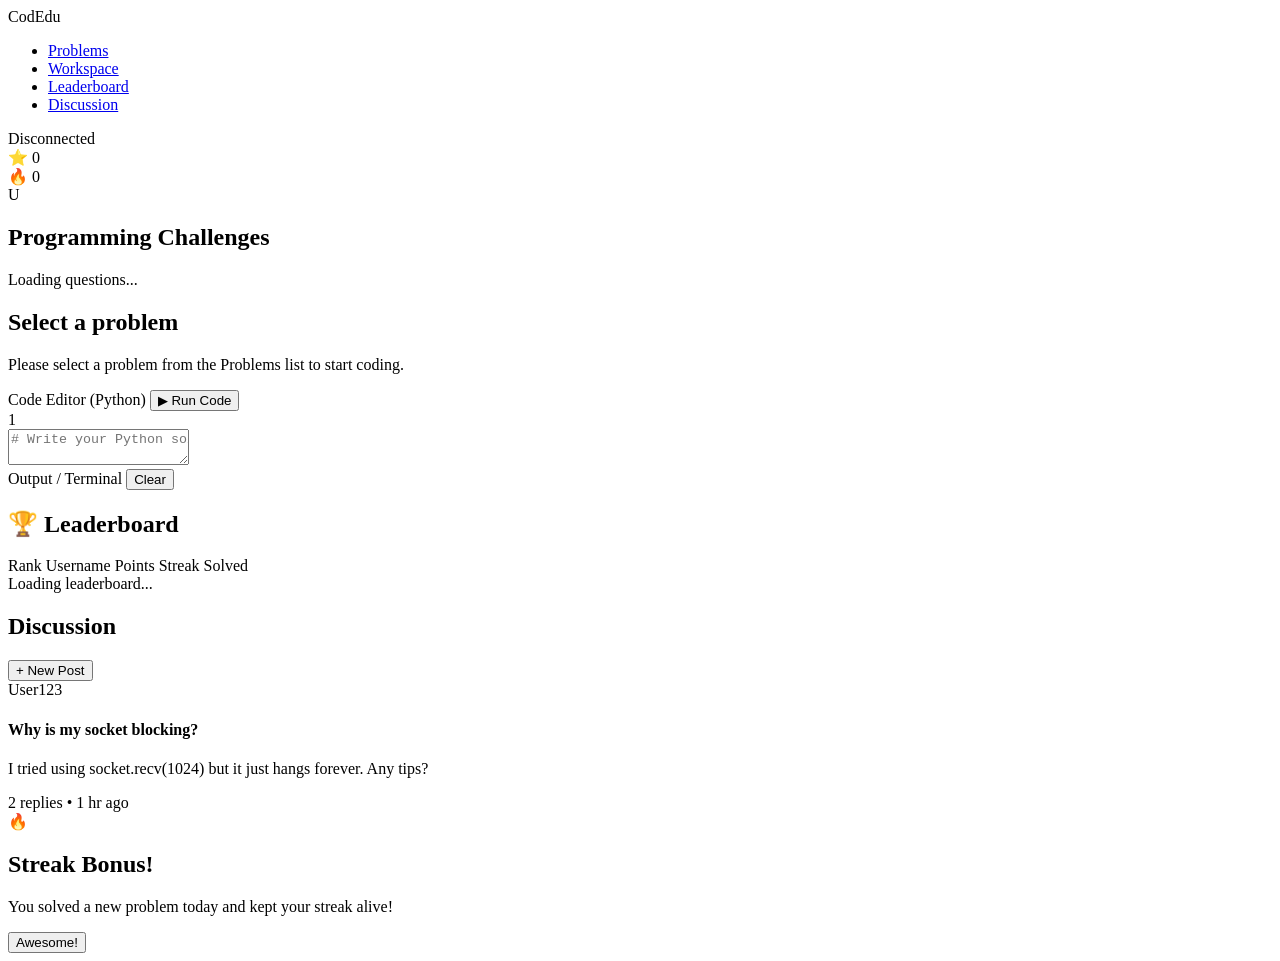
==== public/index.html @ 70a7ae1c "feat: complete competitive programming backend refactoring and fix leetcode descriptions" ====
<!DOCTYPE html>
<html lang="en">
<head>
    <meta charset="UTF-8">
    <meta name="viewport" content="width=device-width, initial-scale=1.0">
    <meta name="description" content="CodEdu — Interactive competitive programming platform with real-time code evaluation, gamification, and live leaderboard.">
    <meta name="theme-color" content="#09090b">
    <title>CodEdu — Interactive Programming Platform</title>
    <link rel="stylesheet" href="/css/style.css">
    <link href="https://fonts.googleapis.com/css2?family=Outfit:wght@300;400;500;600;700&display=swap" rel="stylesheet">
    <link href="https://fonts.googleapis.com/css2?family=Fira+Code:wght@400;500&display=swap" rel="stylesheet">
</head>
<body>
    <nav class="navbar" id="navbar">
        <div class="logo">CodEdu</div>
        <ul class="nav-links">
            <li><a href="#" class="active" data-view="problems" onclick="switchView('problems')">Problems</a></li>
            <li><a href="#" data-view="workspace" onclick="switchView('workspace')">Workspace</a></li>
            <li><a href="#" data-view="leaderboard" onclick="switchView('leaderboard')">Leaderboard</a></li>
            <li><a href="#" data-view="discussion" onclick="switchView('discussion')">Discussion</a></li>
        </ul>
        <div class="user-profile">
            <div class="connection-indicator" id="connection-indicator">
                <span class="connection-dot disconnected" id="connection-status"></span>
                <span class="connection-tooltip" id="connection-tooltip">Disconnected</span>
            </div>

            <div class="points-indicator" id="points-counter">
                <span class="points-icon">⭐</span>
                <span id="points-value">0</span>
            </div>

            <div class="streak-indicator" id="streak-counter">
                <span class="streak-icon">🔥</span>
                <span id="streak-value">0</span>
            </div>

            <div class="avatar">U</div>
        </div>
    </nav>

    <main id="main-content">
        <section id="view-problems" class="view active-view">
            <div class="container">
                <h1>Programming Challenges</h1>
                <div class="problem-list" id="problem-list-container">
                    <div class="loading-state">Loading questions...</div>
                </div>
            </div>
        </section>

        <section id="view-workspace" class="view">
            <div class="split-screen">
                <div class="panel left-panel">
                    <div class="panel-header" id="workspace-header">
                        <h2 id="workspace-title">Select a problem</h2>
                        <span id="workspace-difficulty" class="difficulty easy" style="display:none;"></span>
                    </div>
                    <div class="panel-content" id="workspace-content">
                        <p class="empty-state">Please select a problem from the Problems list to start coding.</p>
                    </div>
                </div>

                <div class="panel right-panel">
                    <div class="editor-section">
                        <div class="panel-header">
                            <span>Code Editor (Python)</span>
                            <button class="run-btn" id="btn-run-code">▶ Run Code</button>
                        </div>
                        <div class="editor-container">
                            <div class="line-numbers" id="line-numbers">1</div>
                            <textarea class="code-editor" id="code-editor" spellcheck="false" wrap="off" placeholder="# Write your Python solution here..."></textarea>
                        </div>
                    </div>
                    <div class="terminal-section">
                        <div class="panel-header">
                            <span>Output / Terminal</span>
                            <button class="clear-btn" id="btn-clear-terminal" onclick="document.querySelector('.terminal-output').textContent=''">Clear</button>
                        </div>
                        <div class="terminal-output" id="terminal-output"></div>
                    </div>
                </div>
            </div>
        </section>

        <section id="view-leaderboard" class="view">
            <div class="container">
                <h1>🏆 Leaderboard</h1>
                <div class="leaderboard-header-row">
                    <span class="lb-rank">Rank</span>
                    <span class="lb-name">Username</span>
                    <span class="lb-points">Points</span>
                    <span class="lb-streak">Streak</span>
                    <span class="lb-solved">Solved</span>
                </div>
                <div id="leaderboard-list" class="leaderboard-list">
                    <div class="loading-state">Loading leaderboard...</div>
                </div>
            </div>
        </section>

        <section id="view-discussion" class="view">
            <div class="container">
                <div class="discussion-header">
                    <h2>Discussion</h2>
                    <button class="new-post-btn">+ New Post</button>
                </div>
                <div class="post-list">
                    <div class="post-card">
                        <div class="post-author">User123</div>
                        <div class="post-content">
                            <h4>Why is my socket blocking?</h4>
                            <p>I tried using socket.recv(1024) but it just hangs forever. Any tips?</p>
                        </div>
                        <div class="post-meta">2 replies • 1 hr ago</div>
                    </div>
                </div>
            </div>
        </section>
    </main>

    <div class="streak-modal" id="streak-modal">
        <div class="streak-modal-content">
            <div class="streak-modal-icon">🔥</div>
            <h2>Streak Bonus!</h2>
            <p>You solved a new problem today and kept your streak alive!</p>
            <p id="streak-modal-details" class="streak-modal-bonus"></p>
            <button class="streak-modal-btn" onclick="closeStreakModal()">Awesome!</button>
        </div>
    </div>

    <script src="/js/main.js"></script>
</body>
</html>
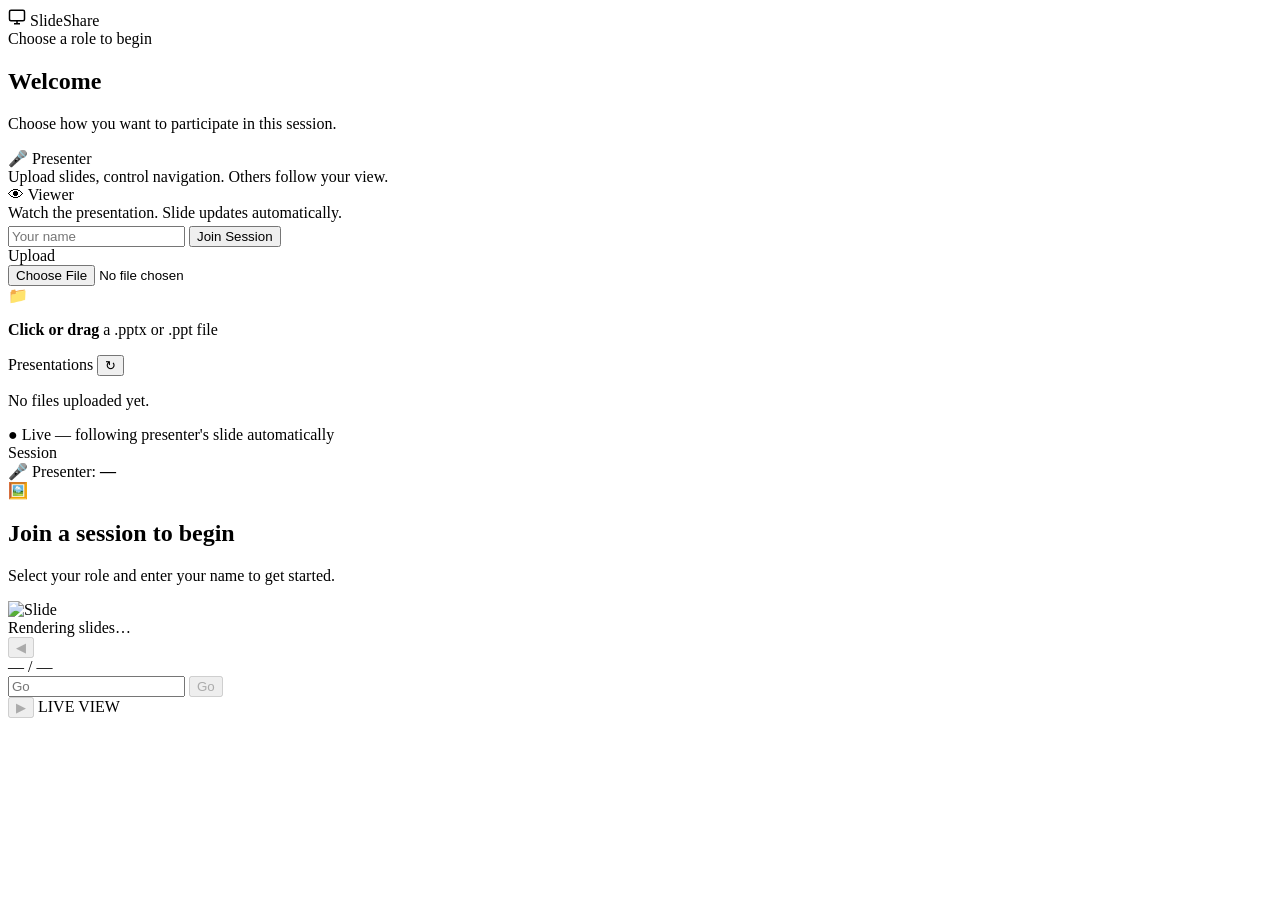
==== commit c6837124: "fix(feat/pptsharing): fix application interface and bug in the route map missing +1 to convert index" ====
--- a/public/index.html
+++ b/public/index.html
@@ -1,134 +1,128 @@
 <!DOCTYPE html>
 <html lang="en">
 <head>
-    <meta charset="UTF-8">
-    <meta name="viewport" content="width=device-width, initial-scale=1.0">
-    <meta name="description" content="CodEdu — Interactive competitive programming platform with real-time code evaluation, gamification, and live leaderboard.">
-    <meta name="theme-color" content="#09090b">
-    <title>CodEdu — Interactive Programming Platform</title>
-    <link rel="stylesheet" href="/css/style.css">
-    <link href="https://fonts.googleapis.com/css2?family=Outfit:wght@300;400;500;600;700&display=swap" rel="stylesheet">
-    <link href="https://fonts.googleapis.com/css2?family=Fira+Code:wght@400;500&display=swap" rel="stylesheet">
+<meta charset="UTF-8">
+<meta name="viewport" content="width=device-width, initial-scale=1.0">
+<title>SlideShare — PPT Viewer</title>
+<link rel="stylesheet" href="/css/pptsharing/main.css">
 </head>
 <body>
-    <nav class="navbar" id="navbar">
-        <div class="logo">CodEdu</div>
-        <ul class="nav-links">
-            <li><a href="#" class="active" data-view="problems" onclick="switchView('problems')">Problems</a></li>
-            <li><a href="#" data-view="workspace" onclick="switchView('workspace')">Workspace</a></li>
-            <li><a href="#" data-view="leaderboard" onclick="switchView('leaderboard')">Leaderboard</a></li>
-            <li><a href="#" data-view="discussion" onclick="switchView('discussion')">Discussion</a></li>
-        </ul>
-        <div class="user-profile">
-            <div class="connection-indicator" id="connection-indicator">
-                <span class="connection-dot disconnected" id="connection-status"></span>
-                <span class="connection-tooltip" id="connection-tooltip">Disconnected</span>
-            </div>
 
-            <div class="points-indicator" id="points-counter">
-                <span class="points-icon">⭐</span>
-                <span id="points-value">0</span>
-            </div>
+<div class="app">
 
-            <div class="streak-indicator" id="streak-counter">
-                <span class="streak-icon">🔥</span>
-                <span id="streak-value">0</span>
-            </div>
+  <!-- Topbar -->
+  <header class="topbar">
+    <div class="topbar-logo">
+      <svg width="18" height="18" viewBox="0 0 24 24" fill="none" stroke="currentColor" stroke-width="2">
+        <rect x="2" y="3" width="20" height="14" rx="2"/><path d="M8 21h8M12 17v4"/>
+      </svg>
+      SlideShare
+    </div>
+    <div class="topbar-sep"></div>
+    <div class="badge" id="roleBadge">
+      <span class="badge-dot" id="roleDot"></span>
+      <span id="roleLabel">Choose a role to begin</span>
+    </div>
+  </header>
 
-            <div class="avatar">U</div>
+  <!-- Sidebar -->
+  <aside class="sidebar">
+
+    <!-- Role gate — shown until user picks a role -->
+    <div id="roleGate">
+      <h2>Welcome</h2>
+      <p>Choose how you want to participate in this session.</p>
+      <div class="role-cards">
+        <div class="role-card" id="cardPresenter">
+          <div class="role-card-title">🎤 Presenter</div>
+          <div class="role-card-desc">Upload slides, control navigation. Others follow your view.</div>
         </div>
-    </nav>
-
-    <main id="main-content">
-        <section id="view-problems" class="view active-view">
-            <div class="container">
-                <h1>Programming Challenges</h1>
-                <div class="problem-list" id="problem-list-container">
-                    <div class="loading-state">Loading questions...</div>
-                </div>
-            </div>
-        </section>
-
-        <section id="view-workspace" class="view">
-            <div class="split-screen">
-                <div class="panel left-panel">
-                    <div class="panel-header" id="workspace-header">
-                        <h2 id="workspace-title">Select a problem</h2>
-                        <span id="workspace-difficulty" class="difficulty easy" style="display:none;"></span>
-                    </div>
-                    <div class="panel-content" id="workspace-content">
-                        <p class="empty-state">Please select a problem from the Problems list to start coding.</p>
-                    </div>
-                </div>
-
-                <div class="panel right-panel">
-                    <div class="editor-section">
-                        <div class="panel-header">
-                            <span>Code Editor (Python)</span>
-                            <button class="run-btn" id="btn-run-code">▶ Run Code</button>
-                        </div>
-                        <div class="editor-container">
-                            <div class="line-numbers" id="line-numbers">1</div>
-                            <textarea class="code-editor" id="code-editor" spellcheck="false" wrap="off" placeholder="# Write your Python solution here..."></textarea>
-                        </div>
-                    </div>
-                    <div class="terminal-section">
-                        <div class="panel-header">
-                            <span>Output / Terminal</span>
-                            <button class="clear-btn" id="btn-clear-terminal" onclick="document.querySelector('.terminal-output').textContent=''">Clear</button>
-                        </div>
-                        <div class="terminal-output" id="terminal-output"></div>
-                    </div>
-                </div>
-            </div>
-        </section>
-
-        <section id="view-leaderboard" class="view">
-            <div class="container">
-                <h1>🏆 Leaderboard</h1>
-                <div class="leaderboard-header-row">
-                    <span class="lb-rank">Rank</span>
-                    <span class="lb-name">Username</span>
-                    <span class="lb-points">Points</span>
-                    <span class="lb-streak">Streak</span>
-                    <span class="lb-solved">Solved</span>
-                </div>
-                <div id="leaderboard-list" class="leaderboard-list">
-                    <div class="loading-state">Loading leaderboard...</div>
-                </div>
-            </div>
-        </section>
-
-        <section id="view-discussion" class="view">
-            <div class="container">
-                <div class="discussion-header">
-                    <h2>Discussion</h2>
-                    <button class="new-post-btn">+ New Post</button>
-                </div>
-                <div class="post-list">
-                    <div class="post-card">
-                        <div class="post-author">User123</div>
-                        <div class="post-content">
-                            <h4>Why is my socket blocking?</h4>
-                            <p>I tried using socket.recv(1024) but it just hangs forever. Any tips?</p>
-                        </div>
-                        <div class="post-meta">2 replies • 1 hr ago</div>
-                    </div>
-                </div>
-            </div>
-        </section>
-    </main>
-
-    <div class="streak-modal" id="streak-modal">
-        <div class="streak-modal-content">
-            <div class="streak-modal-icon">🔥</div>
-            <h2>Streak Bonus!</h2>
-            <p>You solved a new problem today and kept your streak alive!</p>
-            <p id="streak-modal-details" class="streak-modal-bonus"></p>
-            <button class="streak-modal-btn" onclick="closeStreakModal()">Awesome!</button>
+        <div class="role-card" id="cardViewer">
+          <div class="role-card-title">👁 Viewer</div>
+          <div class="role-card-desc">Watch the presentation. Slide updates automatically.</div>
         </div>
+      </div>
+      <input class="input" id="nameInput" placeholder="Your name" style="margin-top:4px">
+      <button class="btn btn-primary btn-full" id="btnJoin">Join Session</button>
     </div>
 
-    <script src="/js/main.js"></script>
+    <!-- Session sidebar — shown after joining -->
+    <div id="sessionSidebar" class="hidden" style="flex-direction:column;height:100%;overflow:hidden">
+
+      <!-- Upload (presenter only) -->
+      <div class="sidebar-section" id="uploadSection">
+        <div class="section-label">Upload</div>
+        <div class="upload-zone" id="uploadZone">
+          <input type="file" id="fileInput" accept=".pptx,.ppt">
+          <div class="upload-zone-icon">📁</div>
+          <p><strong>Click or drag</strong> a .pptx or .ppt file</p>
+        </div>
+        <div id="uploadStatus" class="upload-status"></div>
+      </div>
+
+      <!-- Files -->
+      <div class="sidebar-section grow">
+        <div class="section-label section-label-row">
+          Presentations
+          <button class="btn btn-secondary btn-refresh" id="btnRefreshFiles">↻</button>
+        </div>
+        <div id="fileList"><p class="empty-hint">No files uploaded yet.</p></div>
+
+        <!-- Viewer notice -->
+        <div class="viewer-notice" id="viewerNotice">
+          ● Live — following presenter's slide automatically
+        </div>
+      </div>
+
+      <!-- Presenter info -->
+      <div class="sidebar-section">
+        <div class="section-label">Session</div>
+        <div class="presenter-pill" id="presenterPill">
+          <span>🎤</span>
+          <span>Presenter: <strong id="presenterName">—</strong></span>
+        </div>
+        <div class="session-info" id="sessionInfo"></div>
+      </div>
+
+    </div>
+  </aside>
+
+  <!-- Main viewer -->
+  <main class="viewer">
+    <div class="progress-bar-wrap" id="progressWrap">
+      <div class="progress-bar" id="progressBar"></div>
+    </div>
+
+    <div class="slide-stage">
+      <div class="empty-state" id="emptyState">
+        <div class="empty-state-icon">🖼️</div>
+        <h2 id="emptyTitle">Join a session to begin</h2>
+        <p id="emptyDesc">Select your role and enter your name to get started.</p>
+      </div>
+      <div class="slide-loading" id="slideLoading"><div class="spinner"></div></div>
+      <img class="slide-canvas" id="slideCanvas" alt="Slide">
+    </div>
+
+    <div class="render-status" id="renderStatus">
+      <div class="render-dot" id="renderDot"></div>
+      <span id="renderText">Rendering slides…</span>
+    </div>
+
+    <div class="controls" id="controls">
+      <button class="btn btn-secondary btn-icon" id="btnPrev" disabled>◀</button>
+      <div class="controls-center">
+        <div class="slide-counter" id="slideCounter">— / —</div>
+        <input class="input goto-input" id="gotoInput" type="number" min="1" placeholder="Go">
+        <button class="btn btn-secondary" id="btnGoto" disabled>Go</button>
+      </div>
+      <button class="btn btn-secondary btn-icon" id="btnNext" disabled>▶</button>
+      <span class="viewer-label">LIVE VIEW</span>
+    </div>
+  </main>
+</div>
+
+<div class="toast-container" id="toastContainer"></div>
+
+<script src="/js/pptsharing/index.js"></script>
 </body>
 </html>
